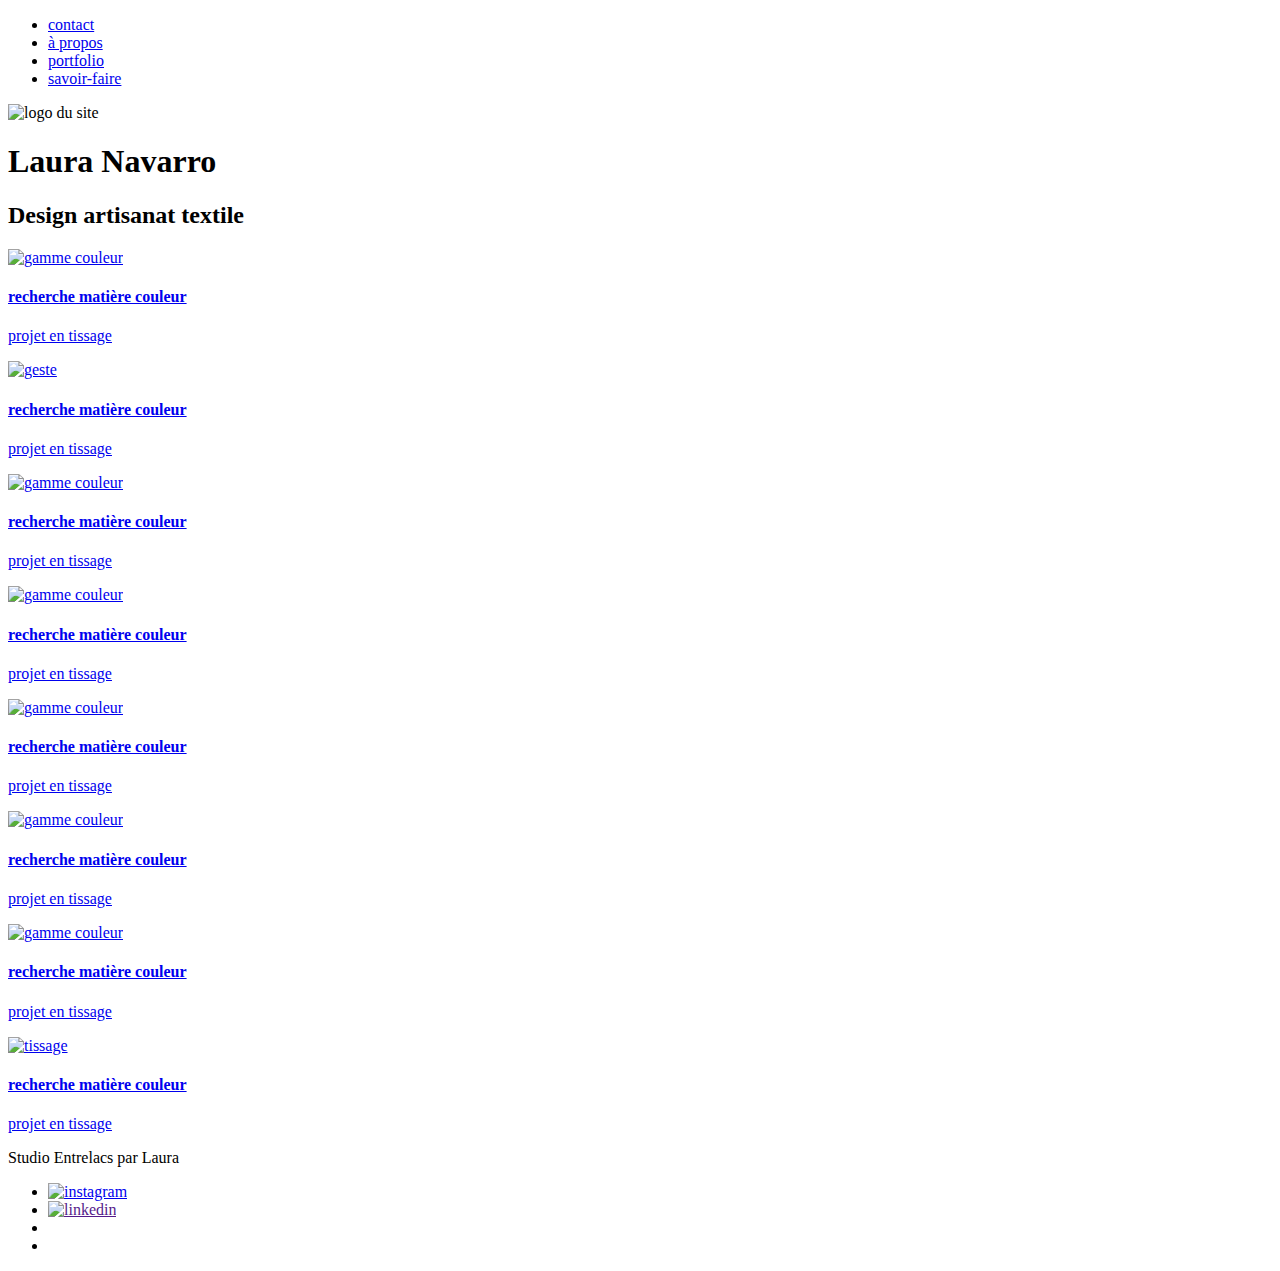
==== index.html @ 1de786a6 "Add files via upload" ====
<!DOCTYPE html>
<html>
	<head>
		<meta charset="utf-8">
		<meta http-equiv="X-UA-Compatible" content="IE=edge">
		<title>Entrelacs</title>
		<link rel="stylesheet" href="css/styles.css">

<link rel="preconnect" href="https://fonts.googleapis.com">
<link rel="preconnect" href="https://fonts.gstatic.com" crossorigin>
<link href="https : //fonts.googleapis.com/css2?family= Poppins:ital, wght @0,100;0,200;1,100;1,200 & display=swap" rel="stylesheet">



	</head>

	<body>
		<div id="wrapper">
			<nav id="menu">

					<ul>
						<li><a href="contact.html">contact</a></li>
						<li><a href="apropos.html">à propos</a></li>
						<li><a href="index.html">portfolio</a></li>
						<li><a href="savoirfaire.html">savoir-faire</a></li>
					</ul>
					
				</nav>
			<header id="entete">
					
				<div id="identite">
					<img src="images/logo.png" alt="logo du site">
					<h1>Laura Navarro </h1>
					<h2> Design artisanat textile</h2>
				</div>

					
			</header>
			
			<main>
				<section id="projets">
					<article class="vignette">
						<a href="#">
							<div class="photo">
								<img src="images/gamme.jpg" alt="gamme couleur">
							</div>

							<div class="info">
								<h4>recherche matière couleur</h4> 
								<p>projet en tissage</p>
							</div>
						</a>
					</article>
					<article class="vignette">
						<a href="#">
							<div class="photo">
								<img src="images/geste.jpg" alt="geste">
							</div>

							<div class="info">
								<h4>recherche matière couleur</h4> 
								<p>projet en tissage</p>
							</div>
						</a>
					</article>
					<article class="vignette">
						<a href="#">
							<div class="photo">
								<img src="images/tissagetrois.jpg" alt="gamme couleur">
							</div>

							<div class="info">
								<h4>recherche matière couleur</h4> 
								<p>projet en tissage</p>
							</div>
						</a>
					</article>
					<article class="vignette">
						<a href="#">
							<div class="photo">
								<img src="images/tissagedeux.jpg" alt="gamme couleur">
							</div>

							<div class="info">
								<h4>recherche matière couleur</h4> 
								<p>projet en tissage</p>
							</div>
						</a>
					</article>
					<article class="vignette">
						<a href="#">
							<div class="photo">
								<img src="images/metier.jpg" alt="gamme couleur">
							</div>

							<div class="info">
								<h4>recherche matière couleur</h4> 
								<p>projet en tissage</p>
							</div>
						</a>
					</article>
					<article class="vignette">
						<a href="#">
							<div class="photo">
								<img src="images/entrelacs.jpg" alt="gamme couleur">
							</div>

							<div class="info">
								<h4>recherche matière couleur</h4> 
								<p>projet en tissage</p>
							</div>
						</a>
					</article>
					<article class="vignette">
						<a href="#">
							<div class="photo">
								<img src="images/tissagequatre.jpg" alt="gamme couleur">
							</div>

							<div class="info">
								<h4>recherche matière couleur</h4> 
								<p>projet en tissage</p>
							</div>
						</a>
					</article>
					<article class="vignette">
						<a href="#">
							<div class="photo">
								<img src="images/tissage.jpg" alt="tissage">
							</div>

							<div class="info">
								<h4>recherche matière couleur</h4> 
								<p>projet en tissage</p>
							</div>
						</a>
					</article>

				</section>
			</main>
			
			<footer>
				<p> Studio Entrelacs par Laura </p>

				<nav id="reseaux">
					<ul>
						<li><a href="https://www.instagram.com/lora_paula/" target="_blank"><img src="images/logoinsta.png" alt="instagram"></a></li>
						<li><a href=""><img src="images/logolinkedin.png" alt="linkedin"></a></li>
						<li><a href=""></a></li>
						<li><a href=""></a></li>
					</ul>
				</nav>
			</footer>
		</div>
	</body>
</html>
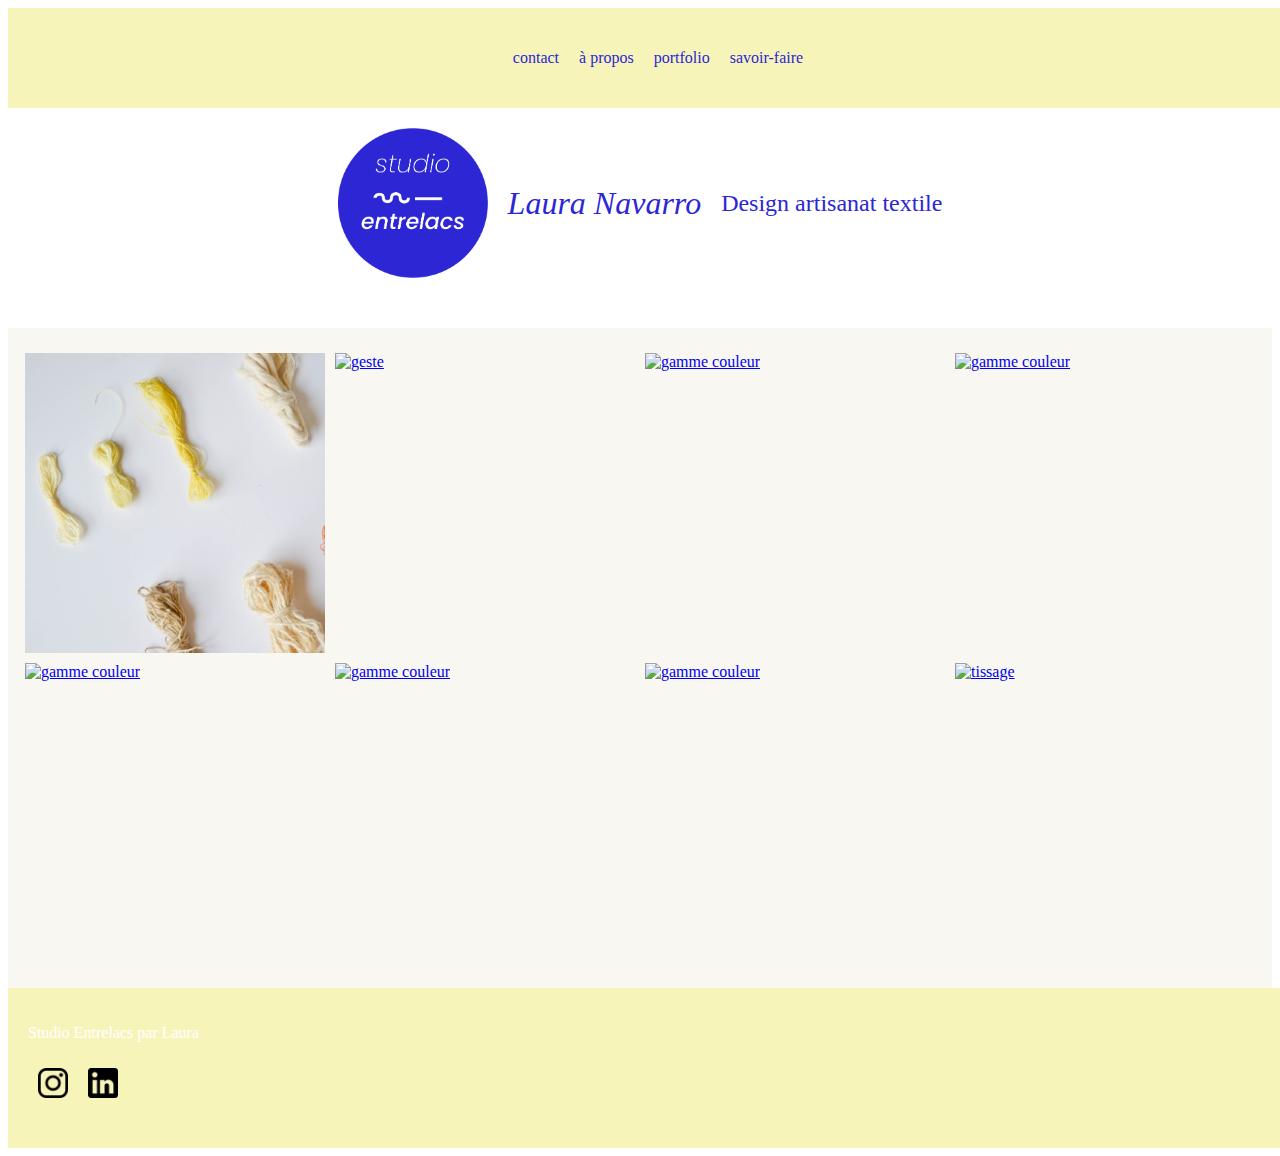
==== commit f4fe916d: "Update index.html" ====
--- a/index.html
+++ b/index.html
@@ -5,6 +5,8 @@
 		<meta http-equiv="X-UA-Compatible" content="IE=edge">
 		<title>Entrelacs</title>
 		<link rel="stylesheet" href="css/styles.css">
+				<link rel="icon" type="image/png" href="images/logo.png" />
+
 
 <link rel="preconnect" href="https://fonts.googleapis.com">
 <link rel="preconnect" href="https://fonts.gstatic.com" crossorigin>
--- a/css/styles.css
+++ b/css/styles.css
@@ -0,0 +1,212 @@
+color: #384b8f
+*{
+	margin: 0;
+	/*padding: 0;*/
+
+} 
+
+body {
+	background-color: white;
+	font-family: poppins;
+	color: #253781
+}
+
+/* ___________ HEADER ____________ */
+#entete{
+	background-color:white;
+	font-family: poppins;
+	color: #2c26d4;
+	display: flex ;
+	flex-direction: row ; 
+	justify-content: space-around ;
+	align-items: center ;
+	/*padding: 30px;*/
+	
+
+	width: 100%;
+}
+#identite{
+	display: flex;
+	align-items: center;
+	padding-top: 120px;
+	padding-bottom: 50px;
+}
+#identite img{ 
+	width: 150px;
+	margin-right: 10px;
+}
+
+#identite h1 {
+	margin-left: 10px;
+	font-weight: lighter;
+	font-style: italic;
+	font-size: 2.5vw;
+
+}
+/* A PROPOS PARTICULARITE*/
+
+#identite h1.h1apropos{
+	font-size: 1.5vw;
+}
+
+#identite h2{
+	margin-left: 20px;
+	font-weight: 200;
+}
+
+/* ___________ HEADER MENU ____________ */
+
+#menu {
+	background-color:#f7f4ba;
+	position: fixed;
+	z-index: 900;
+	width: 100%;
+	display: flex;
+	justify-content: center;
+	height: 100px;
+	align-items: center;
+
+
+}
+
+#menu ul {
+	padding: 0;
+	display: flex ;
+
+}
+
+#menu ul li {
+	list-style-type:none  ;
+	margin-left: 20px;
+
+}
+
+#menu ul li a {
+	color: #2c26d4;;
+	text-decoration: none;
+
+
+}
+
+#menu ul li a:hover {
+	color: white ;
+	text-decoration: underline;
+}
+
+/* ___________ CONTENU PRINCIPAL ____________ */
+main {
+	background-color: #f8f7f1;
+	padding-top: 20px;
+	width: 100%;
+	padding-bottom: 20px;
+}
+
+#projets{
+	display: flex;
+	flex-wrap: wrap;
+	align-items: center;
+	justify-content: center;
+	
+
+}
+
+.vignette{
+	position: relative;
+	/*width: 32%;
+	height: 32%;*/
+	margin: 5px;
+	width: 300px;
+	height: 300px;
+	overflow: hidden;
+	
+	}
+
+.info{
+	/*display: none;*/
+	position:absolute ;
+	background-color: rgba(255, 255, 255, 0.5);
+	top: 0;
+	left: 0;
+	right: 0;
+	bottom: 0;
+	display: flex;
+	flex-direction: column;
+	justify-content: center;
+	text-align: center;
+	color : #2c26d4;
+	
+	opacity: 0;
+}
+
+.vignette a:hover .info {
+	opacity: 1;
+}
+
+
+.photo img { 
+	width: 150%;
+	vertical-align: bottom;
+}
+
+
+/* ___________ FOOTER ____________ */
+footer {
+	background-color: #f7f4ba;
+	padding: 20px;
+	width: 100%;
+
+}
+#reseaux img{
+	width: 30px;
+	padding: 10px;
+} 
+
+#reseaux ul{
+ 	padding: 0;
+ 	display: flex;
+}
+#reseaux ul li {
+	list-style-type: none;
+ 
+}
+footer p {
+	align-items: center;
+	color: white;
+
+}
+
+
+/* _______ CONTENU A PROPOS___________*/ 
+
+
+#presentation {
+	display: flex;
+	justify-content: center;
+}
+
+
+.profil{
+	font-family: poppins;
+	background-color:#f8f7f1 ;
+	width: 500px;
+	margin-bottom: 20px;
+}
+
+.photomoi img { 
+	width: 100%;
+
+
+}
+
+.informations h5{
+	font-style: italic;
+	font-weight:300 ;
+	text-align: right;
+} 
+
+.informations p{
+	font-style: normal;
+	font-weight: 100;
+
+
+}
